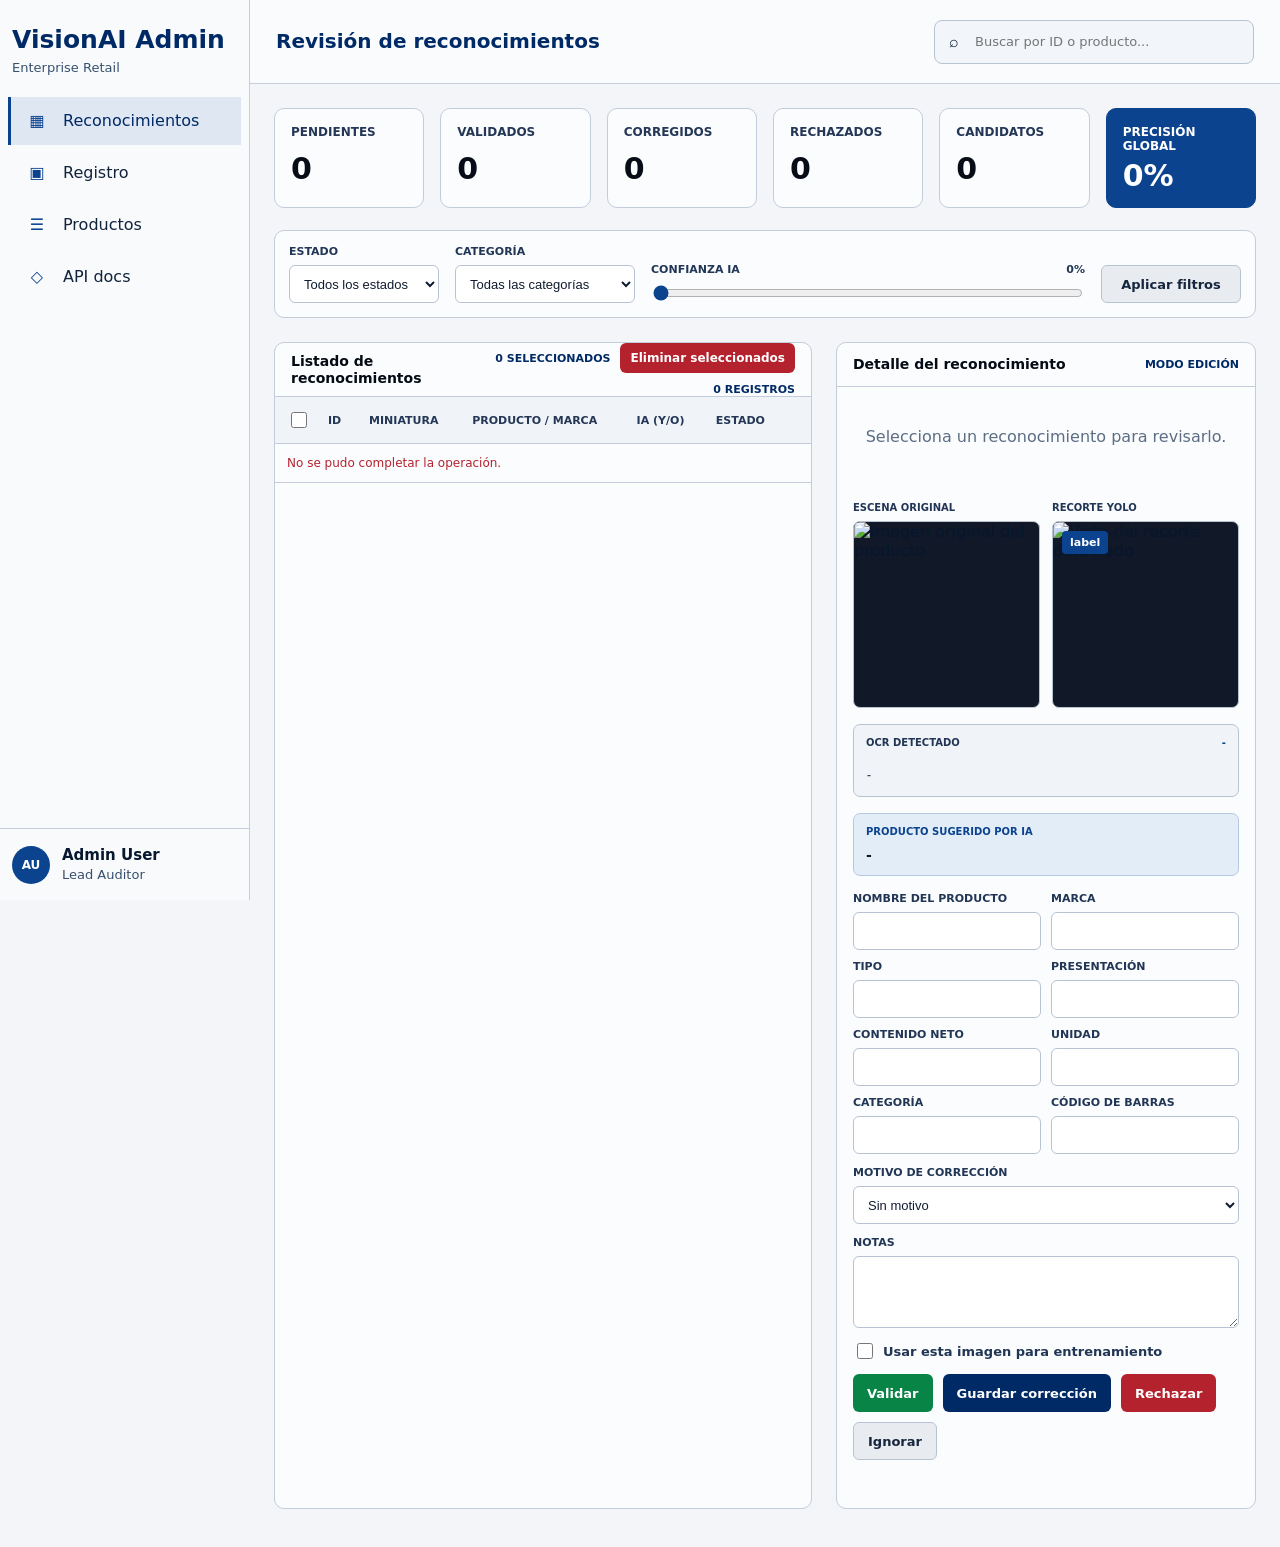
==== app/web/admin.html @ ff8426c8 "mejoras" ====
<!doctype html>
<html lang="es">
  <head>
    <meta charset="utf-8" />
    <meta name="viewport" content="width=device-width, initial-scale=1" />
    <title>VisionAI Admin</title>
    <link rel="stylesheet" href="static/styles.css?v=4" />
  </head>
  <body class="admin-body">
    <aside class="admin-sidebar">
      <div class="admin-brand">
        <strong>VisionAI Admin</strong>
        <span>Enterprise Retail</span>
      </div>
      <nav class="admin-nav" aria-label="Administración">
        <a href="/admin" class="is-active"><span>▦</span> Reconocimientos</a>
        <a href="/"><span>▣</span> Registro</a>
        <a href="/productos"><span>☰</span> Productos</a>
        <a href="/docs"><span>◇</span> API docs</a>
      </nav>
      <div class="admin-user">
        <div class="admin-avatar">AU</div>
        <div>
          <strong>Admin User</strong>
          <span>Lead Auditor</span>
        </div>
      </div>
    </aside>

    <main class="admin-main">
      <header class="admin-topbar">
        <h1>Revisión de reconocimientos</h1>
        <div class="admin-search">
          <span aria-hidden="true">⌕</span>
          <input id="admin-search-input" type="search" placeholder="Buscar por ID o producto..." />
        </div>
      </header>

      <section class="admin-metrics" aria-label="Métricas de revisión">
        <article class="metric-card">
          <span>Pendientes</span>
          <strong id="metric-pending">0</strong>
        </article>
        <article class="metric-card">
          <span>Validados</span>
          <strong id="metric-validated">0</strong>
        </article>
        <article class="metric-card">
          <span>Corregidos</span>
          <strong id="metric-corrected">0</strong>
        </article>
        <article class="metric-card">
          <span>Rechazados</span>
          <strong id="metric-rejected">0</strong>
        </article>
        <article class="metric-card">
          <span>Candidatos</span>
          <strong id="metric-training">0</strong>
        </article>
        <article class="metric-card metric-card--primary">
          <span>Precisión global</span>
          <strong id="metric-precision">0%</strong>
        </article>
      </section>

      <section class="admin-filters" aria-label="Filtros">
        <label>
          <span>Estado</span>
          <select id="status-filter">
            <option value="all">Todos los estados</option>
            <option value="pending_review">Pendientes</option>
            <option value="validated">Validados</option>
            <option value="corrected">Corregidos</option>
            <option value="rejected">Rechazados</option>
            <option value="duplicate">Duplicados</option>
            <option value="ignored">Ignorados</option>
          </select>
        </label>
        <label>
          <span>Categoría</span>
          <select id="category-filter">
            <option value="all">Todas las categorías</option>
          </select>
        </label>
        <label class="confidence-filter">
          <span>Confianza IA <b id="confidence-label">0%</b></span>
          <input id="confidence-filter" type="range" min="0" max="100" step="5" value="0" />
        </label>
        <button id="apply-filters" class="admin-button admin-button--muted" type="button">Aplicar filtros</button>
      </section>

      <section class="admin-workspace">
        <section class="review-list" aria-label="Listado de reconocimientos">
          <div class="admin-panel-heading">
            <h2>Listado de reconocimientos</h2>
            <div class="bulk-actions">
              <span id="selected-count">0 seleccionados</span>
              <button id="bulk-delete" class="admin-button admin-button--danger" type="button" disabled>
                Eliminar seleccionados
              </button>
              <span id="list-count">0 registros</span>
            </div>
          </div>
          <div class="review-table-wrap">
            <table class="review-table">
              <thead>
                <tr>
                  <th>
                    <input id="select-all-records" class="row-check" type="checkbox" aria-label="Seleccionar todos" />
                  </th>
                  <th>ID</th>
                  <th>Miniatura</th>
                  <th>Producto / Marca</th>
                  <th>IA (Y/O)</th>
                  <th>Estado</th>
                  <th></th>
                </tr>
              </thead>
              <tbody id="review-table-body"></tbody>
            </table>
            <div id="review-empty" class="review-empty" hidden>
              Aún no hay reconocimientos. Analiza productos desde la pantalla de Registro.
            </div>
          </div>
        </section>

        <section class="review-detail" aria-label="Detalle del reconocimiento">
          <div class="admin-panel-heading">
            <h2>Detalle del reconocimiento</h2>
            <span id="detail-mode">Modo edición</span>
          </div>

          <div id="detail-empty" class="detail-empty">
            Selecciona un reconocimiento para revisarlo.
          </div>

          <div id="detail-content" hidden>
            <div class="image-review-grid">
              <div>
                <span class="detail-label">Escena original</span>
                <img id="detail-original-image" alt="Imagen original del producto" />
              </div>
              <div>
                <span class="detail-label">Recorte YOLO</span>
                <div class="crop-box">
                  <img id="detail-crop-image" alt="Vista del recorte detectado" />
                  <span id="detail-class-badge" class="class-badge">label</span>
                </div>
              </div>
            </div>

            <section class="ocr-review-box">
              <div>
                <span class="detail-label">OCR detectado</span>
                <strong id="detail-ocr-confidence">-</strong>
              </div>
              <p id="detail-ocr-text">-</p>
            </section>

            <section class="ai-suggestion-box">
              <span>Producto sugerido por IA</span>
              <strong id="detail-ai-suggestion">-</strong>
            </section>

            <form id="review-form" class="review-form">
              <div class="review-form-grid">
                <label>
                  Nombre del producto
                  <input id="review-name" name="final_nombre_producto" type="text" maxlength="200" />
                </label>
                <label>
                  Marca
                  <input id="review-brand" name="final_marca" type="text" maxlength="120" />
                </label>
                <label>
                  Tipo
                  <input id="review-type" name="final_tipo_producto" type="text" maxlength="120" />
                </label>
                <label>
                  Presentación
                  <input id="review-presentation" name="final_presentacion" type="text" maxlength="120" />
                </label>
                <label>
                  Contenido neto
                  <input id="review-content" name="final_contenido_neto" type="text" maxlength="60" />
                </label>
                <label>
                  Unidad
                  <input id="review-unit" name="final_unidad_medida" type="text" maxlength="20" />
                </label>
                <label>
                  Categoría
                  <input id="review-category" name="final_categoria_sugerida" type="text" maxlength="120" />
                </label>
                <label>
                  Código de barras
                  <input id="review-barcode" name="final_codigo_barras" type="text" maxlength="64" />
                </label>
              </div>

              <label class="review-reason">
                Motivo de corrección
                <select id="review-reason" name="failure_reason">
                  <option value="">Sin motivo</option>
                  <option value="ocr_failed">OCR falló</option>
                  <option value="yolo_bad_crop">YOLO recortó mal</option>
                  <option value="wrong_brand">Marca incorrecta</option>
                  <option value="wrong_content">Contenido neto incorrecto</option>
                  <option value="wrong_category">Categoría incorrecta</option>
                  <option value="blurry_image">Imagen borrosa</option>
                  <option value="duplicate_product">Producto duplicado</option>
                </select>
              </label>

              <label class="review-notes">
                Notas
                <textarea id="review-notes" name="review_notes" maxlength="500"></textarea>
              </label>

              <label class="training-toggle">
                <input id="review-training" name="use_for_training" type="checkbox" />
                Usar esta imagen para entrenamiento
              </label>

              <div class="review-actions">
                <button class="admin-button admin-button--success" type="button" data-action="validated">Validar</button>
                <button class="admin-button admin-button--primary" type="button" data-action="corrected">Guardar corrección</button>
                <button class="admin-button admin-button--danger" type="button" data-action="rejected">Rechazar</button>
                <button class="admin-button admin-button--muted" type="button" data-action="ignored">Ignorar</button>
              </div>
              <p id="review-status" class="status-text" role="status"></p>
            </form>
          </div>
        </section>
      </section>
    </main>

    <script src="static/admin.js?v=4" defer></script>
  </body>
</html>
---- app/web/static/styles.css ----
:root {
  color-scheme: light;
  --bg: #f7f8fa;
  --panel: #ffffff;
  --ink: #172026;
  --muted: #65717c;
  --line: #d9e0e7;
  --accent: #0b6f6a;
  --accent-dark: #075652;
  --danger: #9b1c31;
  --danger-bg: #fff1f3;
  --shadow: 0 18px 45px rgba(23, 32, 38, 0.08);
}

* {
  box-sizing: border-box;
}

body {
  margin: 0;
  min-height: 100vh;
  background: var(--bg);
  color: var(--ink);
  font-family:
    Inter, ui-sans-serif, system-ui, -apple-system, BlinkMacSystemFont, "Segoe UI", sans-serif;
  letter-spacing: 0;
}

button,
input {
  font: inherit;
}

.app-shell {
  width: min(1180px, calc(100% - 32px));
  margin: 0 auto;
  padding: 28px 0;
}

.topbar {
  display: flex;
  align-items: center;
  justify-content: space-between;
  gap: 20px;
  margin-bottom: 22px;
}

.eyebrow {
  margin: 0 0 6px;
  color: var(--accent);
  font-size: 12px;
  font-weight: 800;
  letter-spacing: 0;
  text-transform: uppercase;
}

h1,
h2,
h3,
p,
dl,
dd {
  margin: 0;
}

h1 {
  font-size: 28px;
  line-height: 1.14;
}

h2 {
  min-height: 38px;
  font-size: 32px;
  line-height: 1.18;
}

h3 {
  margin-bottom: 12px;
  font-size: 15px;
  line-height: 1.2;
}

.docs-link {
  flex: 0 0 auto;
  color: var(--accent);
  font-weight: 800;
  text-decoration: none;
}

.docs-link:hover {
  color: var(--accent-dark);
}

.topnav {
  display: flex;
  gap: 16px;
  align-items: center;
}

.topnav a {
  color: var(--muted);
  font-weight: 750;
  text-decoration: none;
}

.topnav a:hover {
  color: var(--accent-dark);
}

.product-form {
  display: grid;
  gap: 14px;
}

.field {
  display: grid;
  gap: 6px;
  position: relative;
}

.field label {
  color: var(--muted);
  font-size: 12px;
  font-weight: 750;
  text-transform: uppercase;
}

.field input {
  border: 1px solid var(--line);
  border-radius: 8px;
  background: #fff;
  padding: 10px 12px;
  font-size: 15px;
  outline: none;
  transition: border-color 120ms ease, box-shadow 120ms ease;
}

.field input:focus {
  border-color: var(--accent);
  box-shadow: 0 0 0 3px rgba(11, 111, 106, 0.18);
}

.field input.is-invalid {
  border-color: var(--danger);
  background: var(--danger-bg);
}

.field-error {
  color: var(--danger);
  font-size: 12px;
  font-weight: 700;
}

.field-grid {
  display: grid;
  grid-template-columns: repeat(3, minmax(0, 1fr));
  gap: 12px;
}

.form-actions {
  display: flex;
  align-items: center;
  gap: 14px;
}

.form-actions .primary-button {
  min-width: 200px;
}

.autocomplete {
  position: relative;
}

.suggestions {
  position: absolute;
  top: calc(100% + 4px);
  left: 0;
  right: 0;
  margin: 0;
  padding: 4px;
  list-style: none;
  background: #fff;
  border: 1px solid var(--line);
  border-radius: 8px;
  box-shadow: var(--shadow);
  z-index: 10;
  max-height: 220px;
  overflow: auto;
}

.suggestion {
  display: grid;
  gap: 2px;
  padding: 8px 10px;
  border-radius: 6px;
  cursor: pointer;
}

.suggestion:hover {
  background: #eef8f6;
}

.suggestion--empty {
  color: var(--muted);
  font-size: 13px;
  cursor: default;
}

.suggestion-name {
  font-size: 14px;
  font-weight: 800;
}

.suggestion-meta {
  color: var(--muted);
  font-size: 12px;
}

.modal-backdrop {
  position: fixed;
  inset: 0;
  background: rgba(23, 32, 38, 0.45);
  display: grid;
  place-items: center;
  z-index: 50;
}

.modal-backdrop[hidden] {
  display: none;
}

.modal {
  width: min(720px, calc(100% - 32px));
  max-height: 90vh;
  overflow: auto;
  background: var(--panel);
  border-radius: 10px;
  padding: 22px;
  box-shadow: var(--shadow);
  display: grid;
  gap: 16px;
}

.modal-header {
  display: flex;
  align-items: baseline;
  justify-content: space-between;
}

.modal-actions {
  display: flex;
  gap: 12px;
  justify-content: flex-end;
}

.secondary-button {
  min-height: 44px;
  padding: 0 16px;
  border-radius: 8px;
  border: 1px solid var(--line);
  background: #fff;
  color: var(--ink);
  cursor: pointer;
  font-weight: 750;
}

.secondary-button:hover:not(:disabled) {
  background: #f1f4f6;
}

.products-table {
  width: 100%;
  border-collapse: collapse;
  background: var(--panel);
  border-radius: 8px;
  overflow: hidden;
  box-shadow: var(--shadow);
}

.products-table th,
.products-table td {
  padding: 12px 14px;
  text-align: left;
  border-bottom: 1px solid var(--line);
  font-size: 14px;
}

.products-table th {
  background: #fbfcfd;
  color: var(--muted);
  font-size: 12px;
  text-transform: uppercase;
  font-weight: 750;
}

.products-table tr {
  cursor: pointer;
}

.products-table tr:hover td {
  background: #eef8f6;
}

.products-empty {
  padding: 32px;
  text-align: center;
  color: var(--muted);
}

.workspace {
  display: grid;
  grid-template-columns: 390px minmax(0, 1fr);
  gap: 20px;
  align-items: start;
}

.upload-panel,
.result-panel {
  border: 1px solid var(--line);
  border-radius: 8px;
  background: var(--panel);
  box-shadow: var(--shadow);
}

.upload-panel {
  position: sticky;
  top: 18px;
  display: grid;
  gap: 16px;
  padding: 18px;
}

.upload-actions {
  display: grid;
  gap: 12px;
}

.capture-button {
  display: flex;
  align-items: center;
  justify-content: center;
  gap: 10px;
  min-height: 56px;
  padding: 0 18px;
  border-radius: 10px;
  background: var(--accent);
  color: #fff;
  cursor: pointer;
  font-size: 17px;
  font-weight: 850;
  user-select: none;
  -webkit-tap-highlight-color: transparent;
  transition: background-color 150ms ease, transform 80ms ease;
}

.capture-button:hover {
  background: var(--accent-dark);
}

.capture-button:active {
  transform: scale(0.985);
}

.capture-button span:first-child {
  font-size: 22px;
  line-height: 1;
}

.drop-zone {
  display: grid;
  min-height: 118px;
  place-items: center;
  gap: 6px;
  border: 1px dashed #9fb0bd;
  border-radius: 8px;
  background: #fbfcfd;
  color: var(--muted);
  cursor: pointer;
  text-align: center;
  transition:
    border-color 150ms ease,
    background-color 150ms ease,
    color 150ms ease;
}

.drop-zone input {
  position: absolute;
  width: 1px;
  height: 1px;
  overflow: hidden;
  clip: rect(0 0 0 0);
}

.drop-zone.is-dragging,
.drop-zone:hover {
  border-color: var(--accent);
  background: #eef8f6;
  color: var(--ink);
}

.drop-title {
  color: var(--ink);
  font-size: 19px;
  font-weight: 850;
}

.drop-subtitle {
  max-width: 90%;
  overflow-wrap: anywhere;
  font-size: 13px;
}

.preview-frame {
  position: relative;
  display: grid;
  min-height: 260px;
  overflow: hidden;
  place-items: center;
  border: 1px solid var(--line);
  border-radius: 8px;
  background:
    linear-gradient(45deg, #f1f4f6 25%, transparent 25%),
    linear-gradient(-45deg, #f1f4f6 25%, transparent 25%),
    linear-gradient(45deg, transparent 75%, #f1f4f6 75%),
    linear-gradient(-45deg, transparent 75%, #f1f4f6 75%);
  background-position:
    0 0,
    0 10px,
    10px -10px,
    -10px 0;
  background-size: 20px 20px;
}

.preview-frame img,
.preview-frame video {
  width: 100%;
  height: 100%;
  max-height: 420px;
  object-fit: contain;
  background: #fff;
}

.capture-button--alt {
  background: #2a3743;
}

.capture-button--alt:hover {
  background: #18222b;
}

.capture-button.is-active {
  background: #c0392b;
}

.capture-button.is-active:hover {
  background: #962d20;
}

.webcam-actions {
  display: flex;
  flex-wrap: wrap;
  gap: 10px;
  align-items: center;
  margin-top: 4px;
}

.webcam-actions .primary-button,
.webcam-actions .secondary-button {
  flex: 1 1 140px;
  min-width: 140px;
}

.webcam-device {
  flex: 1 1 200px;
  min-height: 44px;
  padding: 0 10px;
  border: 1px solid var(--line);
  border-radius: 8px;
  background: #fff;
  font-size: 14px;
}

.preview-empty {
  color: var(--muted);
  font-size: 14px;
  font-weight: 700;
}

.primary-button {
  min-height: 48px;
  border: 0;
  border-radius: 8px;
  background: var(--accent);
  color: #fff;
  cursor: pointer;
  font-weight: 850;
}

.primary-button:hover:not(:disabled) {
  background: var(--accent-dark);
}

.primary-button:disabled {
  cursor: not-allowed;
  opacity: 0.45;
}

.status-text {
  min-height: 20px;
  color: var(--muted);
  font-size: 14px;
}

.status-text.is-error {
  color: var(--danger);
}

.result-panel {
  display: grid;
  gap: 18px;
  padding: 22px;
}

.result-heading {
  padding-bottom: 14px;
  border-bottom: 1px solid var(--line);
}

.product-grid {
  display: grid;
  grid-template-columns: repeat(5, minmax(0, 1fr));
  gap: 12px;
}

.product-grid div,
.trace-grid section,
.ocr-panel {
  min-width: 0;
  border: 1px solid var(--line);
  border-radius: 8px;
  background: #fbfcfd;
  padding: 14px;
}

dt {
  margin-bottom: 4px;
  color: var(--muted);
  font-size: 12px;
  font-weight: 750;
  text-transform: uppercase;
}

dd {
  min-height: 24px;
  overflow-wrap: anywhere;
  font-size: 16px;
  font-weight: 800;
}

.warnings {
  border: 1px solid #f0b3bd;
  border-radius: 8px;
  background: var(--danger-bg);
  color: var(--danger);
  padding: 12px 14px;
  font-size: 14px;
  font-weight: 700;
}

.trace-grid {
  display: grid;
  grid-template-columns: 1.2fr 0.8fr;
  gap: 12px;
}

.trace-grid dl {
  display: grid;
  gap: 10px;
}

.trace-grid dd {
  font-size: 14px;
  font-weight: 750;
}

.ocr-panel pre {
  max-height: 190px;
  overflow: auto;
  white-space: pre-wrap;
  overflow-wrap: anywhere;
  color: #2b3842;
  font-family: "SFMono-Regular", Consolas, "Liberation Mono", monospace;
  font-size: 13px;
  line-height: 1.55;
}

@media (max-width: 920px) {
  .workspace,
  .trace-grid {
    grid-template-columns: 1fr;
  }

  .upload-panel {
    position: static;
  }

  .product-grid,
  .field-grid {
    grid-template-columns: repeat(2, minmax(0, 1fr));
  }
}

@media (max-width: 560px) {
  .app-shell {
    width: min(100% - 20px, 1180px);
    padding: 18px 0;
  }

  .topbar {
    align-items: flex-start;
    flex-direction: column;
  }

  h1 {
    font-size: 24px;
  }

  h2 {
    font-size: 26px;
  }

  .product-grid,
  .field-grid {
    grid-template-columns: 1fr;
  }

  .capture-button {
    min-height: 60px;
    font-size: 18px;
  }

  .drop-zone {
    min-height: 80px;
  }

  .preview-frame {
    min-height: 200px;
  }

  .preview-frame img {
    max-height: 320px;
  }

  .primary-button {
    min-height: 54px;
    font-size: 16px;
  }

  input,
  select,
  textarea {
    font-size: 16px; /* prevents iOS auto-zoom on focus */
  }
}

.admin-body {
  display: grid;
  grid-template-columns: 250px minmax(0, 1fr);
  min-height: 100vh;
  background: #f3f5f8;
  color: #06172f;
}

.admin-sidebar {
  position: sticky;
  top: 0;
  display: grid;
  grid-template-rows: auto 1fr auto;
  height: 100vh;
  border-right: 1px solid #c5ceda;
  background: #f8fafc;
}

.admin-brand {
  display: grid;
  gap: 6px;
  padding: 26px 12px 22px;
}

.admin-brand strong {
  color: #002a66;
  font-size: 25px;
  line-height: 1.1;
}

.admin-brand span,
.admin-user span {
  color: #37506d;
  font-size: 13px;
}

.admin-nav {
  display: grid;
  align-content: start;
  gap: 4px;
  padding: 0 8px;
}

.admin-nav a {
  display: flex;
  align-items: center;
  gap: 14px;
  min-height: 48px;
  padding: 0 14px;
  border-left: 3px solid transparent;
  color: #12233c;
  font-size: 16px;
  text-decoration: none;
}

.admin-nav a:hover,
.admin-nav a.is-active {
  border-left-color: #0b438f;
  background: #dfe7f2;
  color: #002a66;
}

.admin-nav span {
  width: 24px;
  color: #0b438f;
  font-weight: 900;
  text-align: center;
}

.admin-user {
  display: grid;
  grid-template-columns: 38px minmax(0, 1fr);
  gap: 12px;
  align-items: center;
  min-height: 72px;
  padding: 12px;
  border-top: 1px solid #c5ceda;
}

.admin-avatar {
  display: grid;
  width: 38px;
  height: 38px;
  place-items: center;
  border-radius: 999px;
  background: #0b438f;
  color: #fff;
  font-size: 12px;
  font-weight: 900;
}

.admin-user strong {
  display: block;
  font-size: 15px;
}

.admin-main {
  min-width: 0;
}

.admin-topbar {
  display: flex;
  align-items: center;
  justify-content: space-between;
  gap: 24px;
  min-height: 84px;
  padding: 0 26px;
  border-bottom: 1px solid #c5ceda;
  background: #f9fbfd;
}

.admin-topbar h1 {
  color: #002a66;
  font-size: 20px;
}

.admin-search {
  display: flex;
  align-items: center;
  gap: 14px;
  width: min(320px, 100%);
  min-height: 44px;
  padding: 0 14px;
  border: 1px solid #b9c4d2;
  border-radius: 8px;
  background: #f2f5f9;
}

.admin-search input {
  width: 100%;
  border: 0;
  outline: 0;
  background: transparent;
  color: #15243a;
  font-size: 13px;
}

.admin-metrics {
  display: grid;
  grid-template-columns: repeat(6, minmax(140px, 1fr));
  gap: 16px;
  padding: 24px 24px 22px;
}

.metric-card {
  display: grid;
  gap: 8px;
  min-height: 96px;
  padding: 16px;
  border: 1px solid #c3ccda;
  border-radius: 10px;
  background: #fbfcfe;
}

.metric-card span {
  color: #243756;
  font-size: 12px;
  font-weight: 800;
  text-transform: uppercase;
}

.metric-card strong {
  color: #070d17;
  font-size: 30px;
  line-height: 1;
}

.metric-card--primary {
  border-color: #0b438f;
  background: #0b438f;
}

.metric-card--primary span,
.metric-card--primary strong {
  color: #fff;
}

.admin-filters {
  display: grid;
  grid-template-columns: 150px 180px minmax(220px, 1fr) 140px;
  gap: 16px;
  align-items: end;
  margin: 0 24px 24px;
  padding: 14px;
  border: 1px solid #c3ccda;
  border-radius: 10px;
  background: #fbfcfe;
}

.admin-filters label,
.review-form label {
  display: grid;
  gap: 7px;
  color: #213655;
  font-size: 11px;
  font-weight: 850;
  text-transform: uppercase;
}

.admin-filters select,
.review-form input,
.review-form select,
.review-form textarea {
  width: 100%;
  min-height: 38px;
  border: 1px solid #b8c3d1;
  border-radius: 6px;
  background: #fff;
  padding: 8px 10px;
  color: #101c2f;
  outline: 0;
  font-size: 13px;
}

.confidence-filter span {
  display: flex;
  justify-content: space-between;
}

.confidence-filter input {
  accent-color: #0b438f;
}

.admin-button {
  min-height: 38px;
  border: 0;
  border-radius: 6px;
  padding: 0 14px;
  cursor: pointer;
  font-size: 13px;
  font-weight: 850;
}

.admin-button--primary,
.table-action {
  background: #002a66;
  color: #fff;
}

.admin-button--success {
  background: #098447;
  color: #fff;
}

.admin-button--danger {
  background: #b4232d;
  color: #fff;
}

.admin-button--muted {
  border: 1px solid #b8c3d1;
  background: #e8ecf1;
  color: #16263d;
}

.admin-workspace {
  display: grid;
  grid-template-columns: minmax(500px, 1.35fr) minmax(420px, 0.95fr);
  gap: 24px;
  padding: 0 24px 38px;
}

.review-list,
.review-detail {
  min-width: 0;
  overflow: hidden;
  border: 1px solid #c3ccda;
  border-radius: 10px;
  background: #fbfcfe;
}

.admin-panel-heading {
  display: flex;
  justify-content: space-between;
  align-items: center;
  gap: 12px;
  min-height: 44px;
  padding: 0 16px;
  border-bottom: 1px solid #c3ccda;
}

.admin-panel-heading h2 {
  min-height: 0;
  color: #050b14;
  font-size: 14px;
}

.admin-panel-heading span {
  color: #002a66;
  font-size: 11px;
  font-weight: 850;
  text-transform: uppercase;
}

.bulk-actions {
  display: flex;
  align-items: center;
  justify-content: flex-end;
  gap: 10px;
  flex-wrap: wrap;
}

.bulk-actions .admin-button {
  min-height: 30px;
  padding: 0 10px;
  font-size: 12px;
}

.review-table-wrap {
  min-height: 500px;
  overflow: auto;
}

.review-table {
  width: 100%;
  border-collapse: collapse;
}

.review-table th,
.review-table td {
  padding: 12px;
  border-bottom: 1px solid #c3ccda;
  text-align: left;
  vertical-align: middle;
  font-size: 12px;
}

.review-table th:first-child,
.review-table td:first-child {
  width: 34px;
  padding-right: 6px;
}

.row-check {
  width: 16px;
  height: 16px;
  accent-color: #0b438f;
  cursor: pointer;
}

.review-table th {
  background: #f0f3f7;
  color: #243756;
  font-size: 11px;
  font-weight: 900;
  text-transform: uppercase;
}

.review-table tr {
  cursor: pointer;
}

.review-table tr:hover td,
.review-table tr.is-selected td {
  background: #e7edf5;
}

.review-table td strong,
.review-table td span {
  display: block;
}

.review-table td strong {
  margin-bottom: 3px;
  color: #040913;
  font-size: 13px;
}

.review-table td span {
  color: #213655;
}

.review-thumb {
  width: 40px;
  height: 40px;
  border-radius: 5px;
  object-fit: cover;
  background: #e4e8ee;
}

.good-score {
  color: #009246;
  margin-right: 10px;
}

.low-score {
  color: #d62828;
  margin-right: 10px;
}

.status-pill {
  display: inline-flex;
  align-items: center;
  min-height: 20px;
  padding: 0 9px;
  border-radius: 999px;
  font-size: 10px;
  font-weight: 900;
  text-transform: uppercase;
}

.status-pending_review {
  background: #fff0c2;
  color: #9a5b00;
}

.status-validated {
  background: #d7f8e4;
  color: #007337;
}

.status-corrected,
.status-training_candidate,
.status-used_for_training {
  background: #dceafe;
  color: #0b438f;
}

.status-rejected {
  background: #ffd8dc;
  color: #b4232d;
}

.status-duplicate,
.status-ignored {
  background: #e5e9ef;
  color: #41516a;
}

.table-actions {
  display: flex;
  gap: 8px;
  align-items: center;
}

.table-action {
  min-height: 28px;
  border: 0;
  border-radius: 4px;
  padding: 0 12px;
  cursor: pointer;
  font-size: 12px;
  font-weight: 850;
}

.table-action--danger {
  background: #b4232d;
  color: #fff;
}

.review-empty,
.detail-empty,
.table-loading {
  padding: 40px 20px;
  color: #5c6d84;
  text-align: center;
}

.table-loading.is-error {
  color: #b4232d;
}

.review-detail {
  align-self: start;
}

#detail-content {
  display: grid;
  gap: 16px;
  padding: 16px;
}

.image-review-grid {
  display: grid;
  grid-template-columns: 1fr 1fr;
  gap: 12px;
}

.image-review-grid img {
  display: block;
  width: 100%;
  aspect-ratio: 1 / 1;
  border: 1px solid #b8c3d1;
  border-radius: 7px;
  background: #111827;
  object-fit: cover;
}

.detail-label {
  display: block;
  margin-bottom: 8px;
  color: #213655;
  font-size: 10px;
  font-weight: 900;
  text-transform: uppercase;
}

.crop-box {
  position: relative;
}

.class-badge {
  position: absolute;
  top: 10px;
  left: 10px;
  max-width: calc(100% - 20px);
  overflow: hidden;
  border-radius: 4px;
  background: #0b438f;
  color: #fff;
  padding: 5px 8px;
  font-size: 11px;
  font-weight: 900;
  text-overflow: ellipsis;
  white-space: nowrap;
}

.ocr-review-box,
.ai-suggestion-box {
  display: grid;
  gap: 10px;
  border: 1px solid #b8c3d1;
  border-radius: 7px;
  padding: 12px;
  background: #f0f3f7;
}

.ocr-review-box div {
  display: flex;
  justify-content: space-between;
  gap: 12px;
}

.ocr-review-box p {
  max-height: 90px;
  overflow: auto;
  color: #111827;
  font-size: 12px;
  font-style: italic;
  line-height: 1.5;
}

.ocr-review-box strong {
  color: #0b438f;
  font-size: 10px;
  text-transform: uppercase;
}

.ai-suggestion-box {
  border-color: #b6c8df;
  background: #e2edf8;
}

.ai-suggestion-box span {
  color: #0b438f;
  font-size: 10px;
  font-weight: 900;
  text-transform: uppercase;
}

.ai-suggestion-box strong {
  color: #06172f;
  font-size: 14px;
}

.review-form {
  display: grid;
  gap: 12px;
}

.review-form-grid {
  display: grid;
  grid-template-columns: repeat(2, minmax(0, 1fr));
  gap: 10px;
}

.review-form textarea {
  min-height: 72px;
  resize: vertical;
}

.training-toggle {
  display: flex !important;
  grid-template-columns: none;
  align-items: center;
  gap: 10px;
  text-transform: none !important;
  font-size: 13px !important;
}

.training-toggle input {
  width: 16px;
  min-height: 16px;
  accent-color: #0b438f;
}

.review-actions {
  display: flex;
  flex-wrap: wrap;
  gap: 10px;
}

@media (max-width: 1180px) {
  .admin-body {
    grid-template-columns: 1fr;
  }

  .admin-sidebar {
    position: static;
    height: auto;
  }

  .admin-nav {
    grid-template-columns: repeat(4, minmax(0, 1fr));
    padding-bottom: 10px;
  }

  .admin-user {
    display: none;
  }

  .admin-metrics {
    grid-template-columns: repeat(3, minmax(0, 1fr));
  }

  .admin-workspace {
    grid-template-columns: 1fr;
  }
}

@media (max-width: 720px) {
  .admin-topbar {
    align-items: stretch;
    flex-direction: column;
    padding: 18px;
  }

  .admin-search {
    width: 100%;
  }

  .admin-nav,
  .admin-metrics,
  .admin-filters,
  .image-review-grid,
  .review-form-grid {
    grid-template-columns: 1fr;
  }

  .admin-workspace,
  .admin-metrics {
    padding-left: 14px;
    padding-right: 14px;
  }

  .admin-filters {
    margin-left: 14px;
    margin-right: 14px;
  }
}
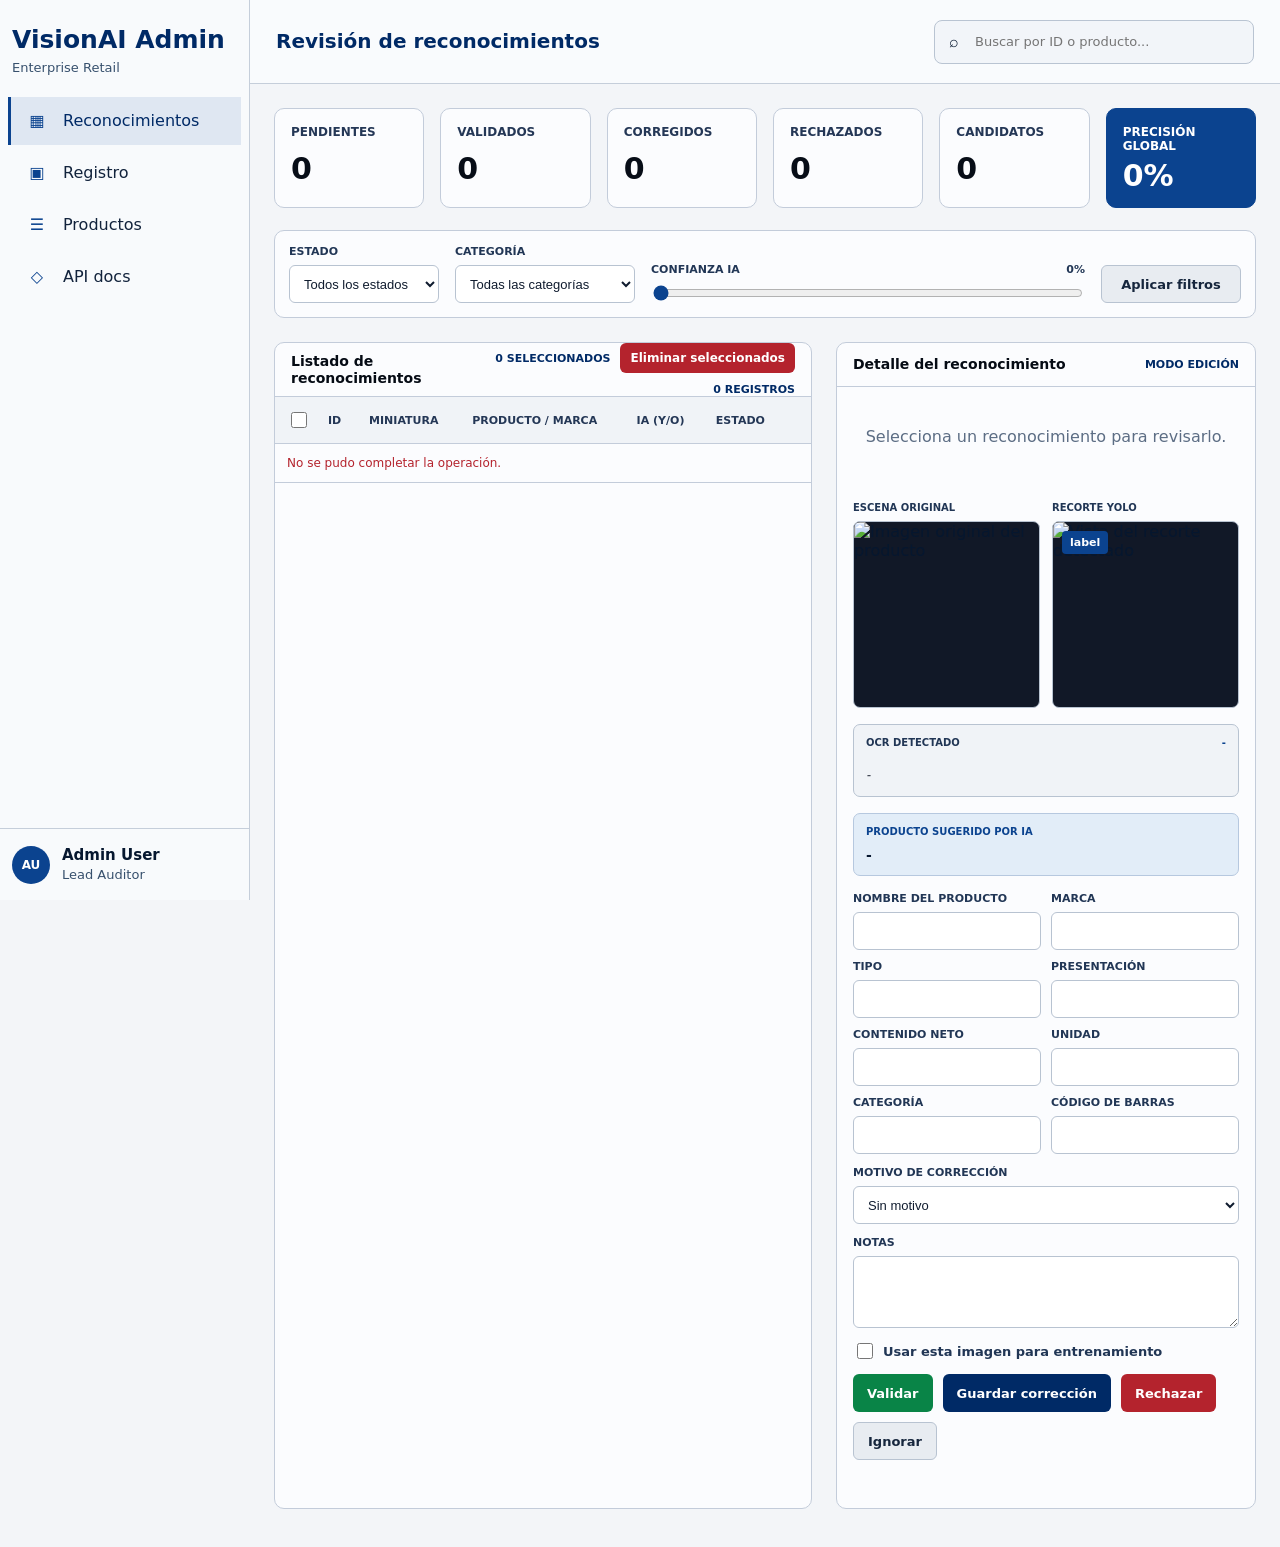
==== commit a3c9f76b: "se mejoro la aplicacion para que lea la categoria" ====
--- a/app/web/admin.html
+++ b/app/web/admin.html
@@ -235,6 +235,6 @@
       </section>
     </main>
 
-    <script src="static/admin.js?v=4" defer></script>
+    <script src="static/admin.js?v=5" defer></script>
   </body>
 </html>
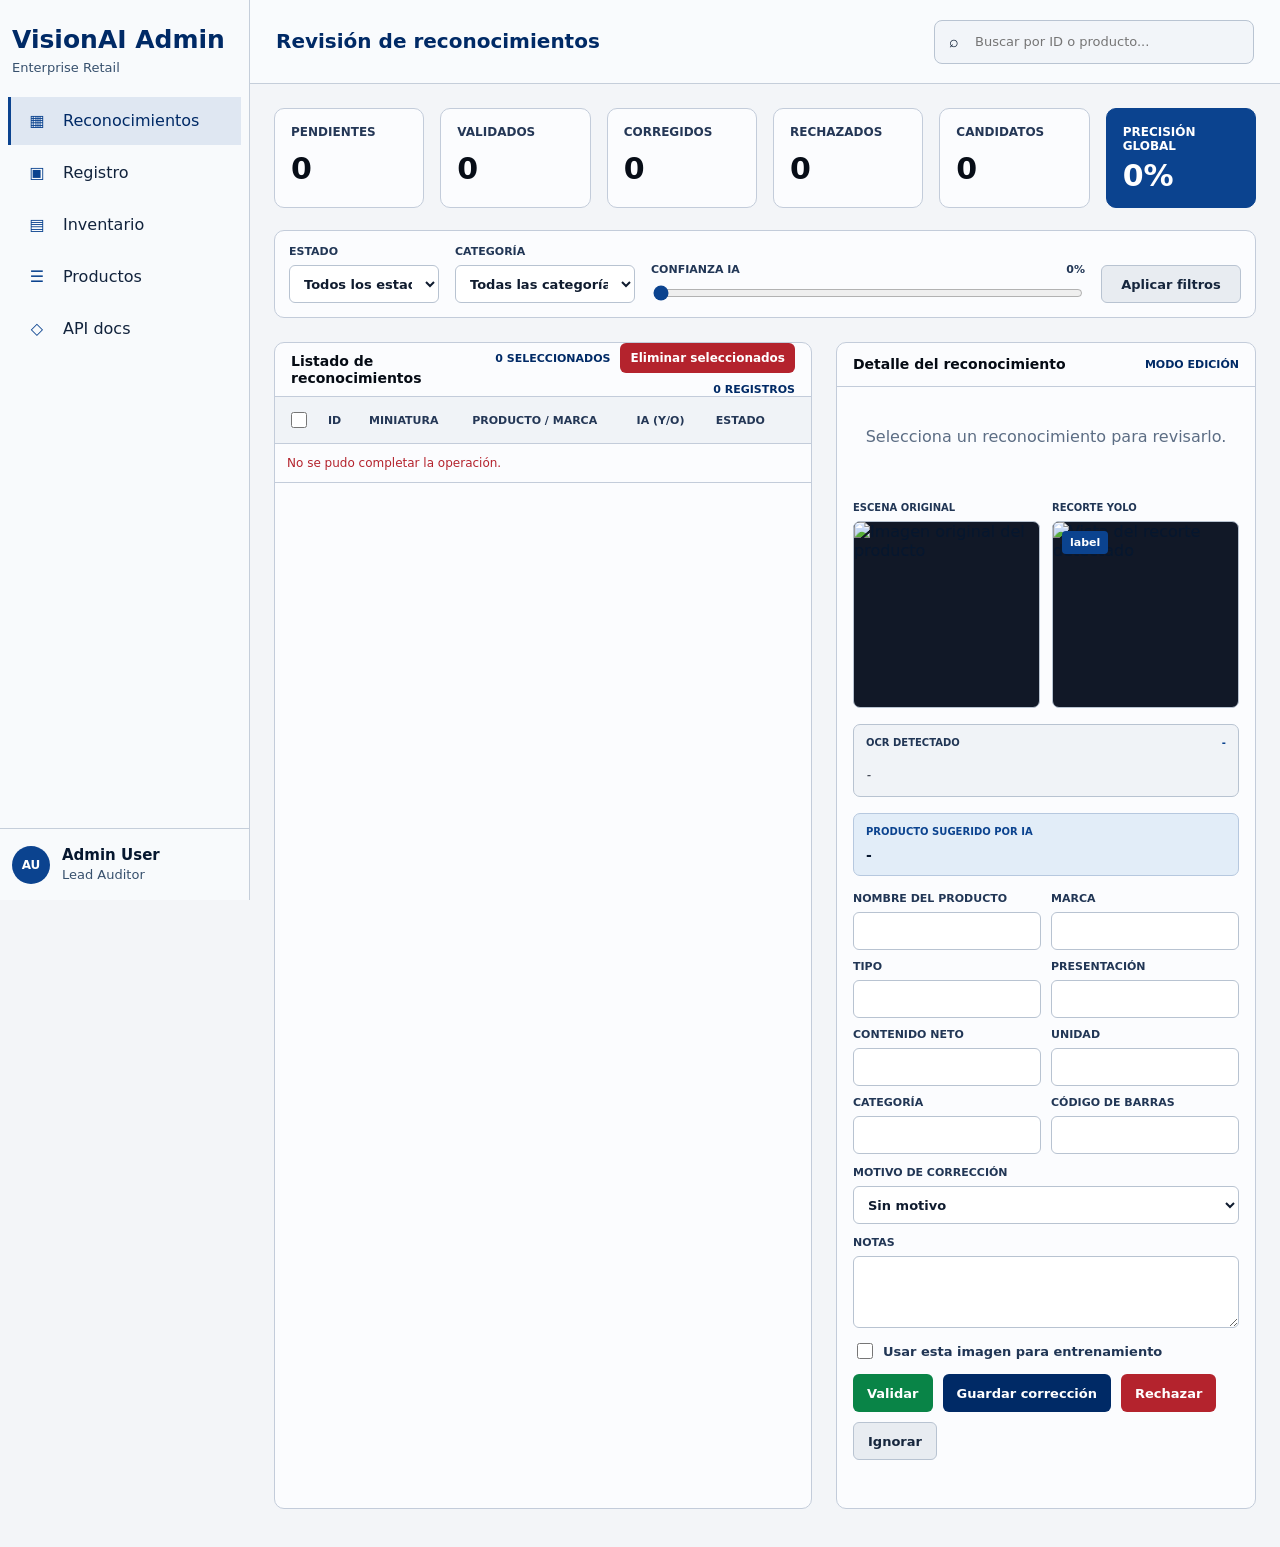
==== commit 54925584: "cambios en inventario" ====
--- a/app/web/admin.html
+++ b/app/web/admin.html
@@ -15,6 +15,7 @@
       <nav class="admin-nav" aria-label="Administración">
         <a href="/admin" class="is-active"><span>▦</span> Reconocimientos</a>
         <a href="/"><span>▣</span> Registro</a>
+        <a href="/inventario"><span>▤</span> Inventario</a>
         <a href="/productos"><span>☰</span> Productos</a>
         <a href="/docs"><span>◇</span> API docs</a>
       </nav>
--- a/app/web/static/styles.css
+++ b/app/web/static/styles.css
@@ -27,7 +27,8 @@
 }
 
 button,
-input {
+input,
+select {
   font: inherit;
 }
 
@@ -165,6 +166,98 @@
 
 .form-actions .primary-button {
   min-width: 200px;
+}
+
+.inventory-layout {
+  display: grid;
+  grid-template-columns: 320px 360px minmax(0, 1fr);
+  gap: 20px;
+  align-items: start;
+}
+
+.inventory-panel {
+  border: 1px solid var(--line);
+  border-radius: 8px;
+  background: var(--panel);
+  box-shadow: var(--shadow);
+}
+
+.inventory-panel > .result-heading,
+.inventory-panel > .inventory-session-form,
+.inventory-panel > .inventory-session-row,
+.inventory-panel > .status-text {
+  padding-left: 18px;
+  padding-right: 18px;
+}
+
+.inventory-panel > .result-heading {
+  padding-top: 18px;
+}
+
+.inventory-session-form {
+  display: grid;
+  gap: 12px;
+  padding-top: 14px;
+}
+
+.inventory-session-row {
+  display: grid;
+  grid-template-columns: minmax(0, 1fr) auto;
+  gap: 10px;
+  align-items: end;
+  padding-top: 14px;
+}
+
+.inventory-panel > .status-text {
+  padding-top: 10px;
+  padding-bottom: 18px;
+}
+
+.inventory-dashboard {
+  display: grid;
+  grid-template-columns: 360px minmax(0, 1fr);
+  gap: 20px;
+  margin-top: 20px;
+}
+
+.inventory-summary {
+  display: grid;
+  gap: 10px;
+  padding: 14px;
+}
+
+.inventory-summary-item {
+  display: grid;
+  grid-template-columns: minmax(0, 1fr) auto auto;
+  gap: 10px;
+  align-items: center;
+  padding: 12px;
+  border: 1px solid var(--line);
+  border-radius: 8px;
+  background: #fbfcfd;
+}
+
+.inventory-summary-item strong,
+.inventory-summary-item span {
+  overflow-wrap: anywhere;
+}
+
+.inventory-summary-item strong {
+  font-size: 14px;
+}
+
+.inventory-summary-item span {
+  color: var(--muted);
+  font-size: 12px;
+}
+
+.inventory-summary-item b {
+  color: var(--accent);
+  font-size: 18px;
+}
+
+.inventory-table-wrap {
+  min-height: 260px;
 }
 
 .autocomplete {
@@ -596,7 +689,9 @@
 
 @media (max-width: 920px) {
   .workspace,
-  .trace-grid {
+  .trace-grid,
+  .inventory-layout,
+  .inventory-dashboard {
     grid-template-columns: 1fr;
   }
 
@@ -661,6 +756,15 @@
   textarea {
     font-size: 16px; /* prevents iOS auto-zoom on focus */
   }
+}
+
+.field select {
+  border: 1px solid var(--line);
+  border-radius: 8px;
+  background: #fff;
+  padding: 10px 12px;
+  font-size: 15px;
+  outline: none;
 }
 
 .admin-body {
@@ -1276,7 +1380,7 @@
   }
 
   .admin-nav {
-    grid-template-columns: repeat(4, minmax(0, 1fr));
+    grid-template-columns: repeat(5, minmax(0, 1fr));
     padding-bottom: 10px;
   }
 
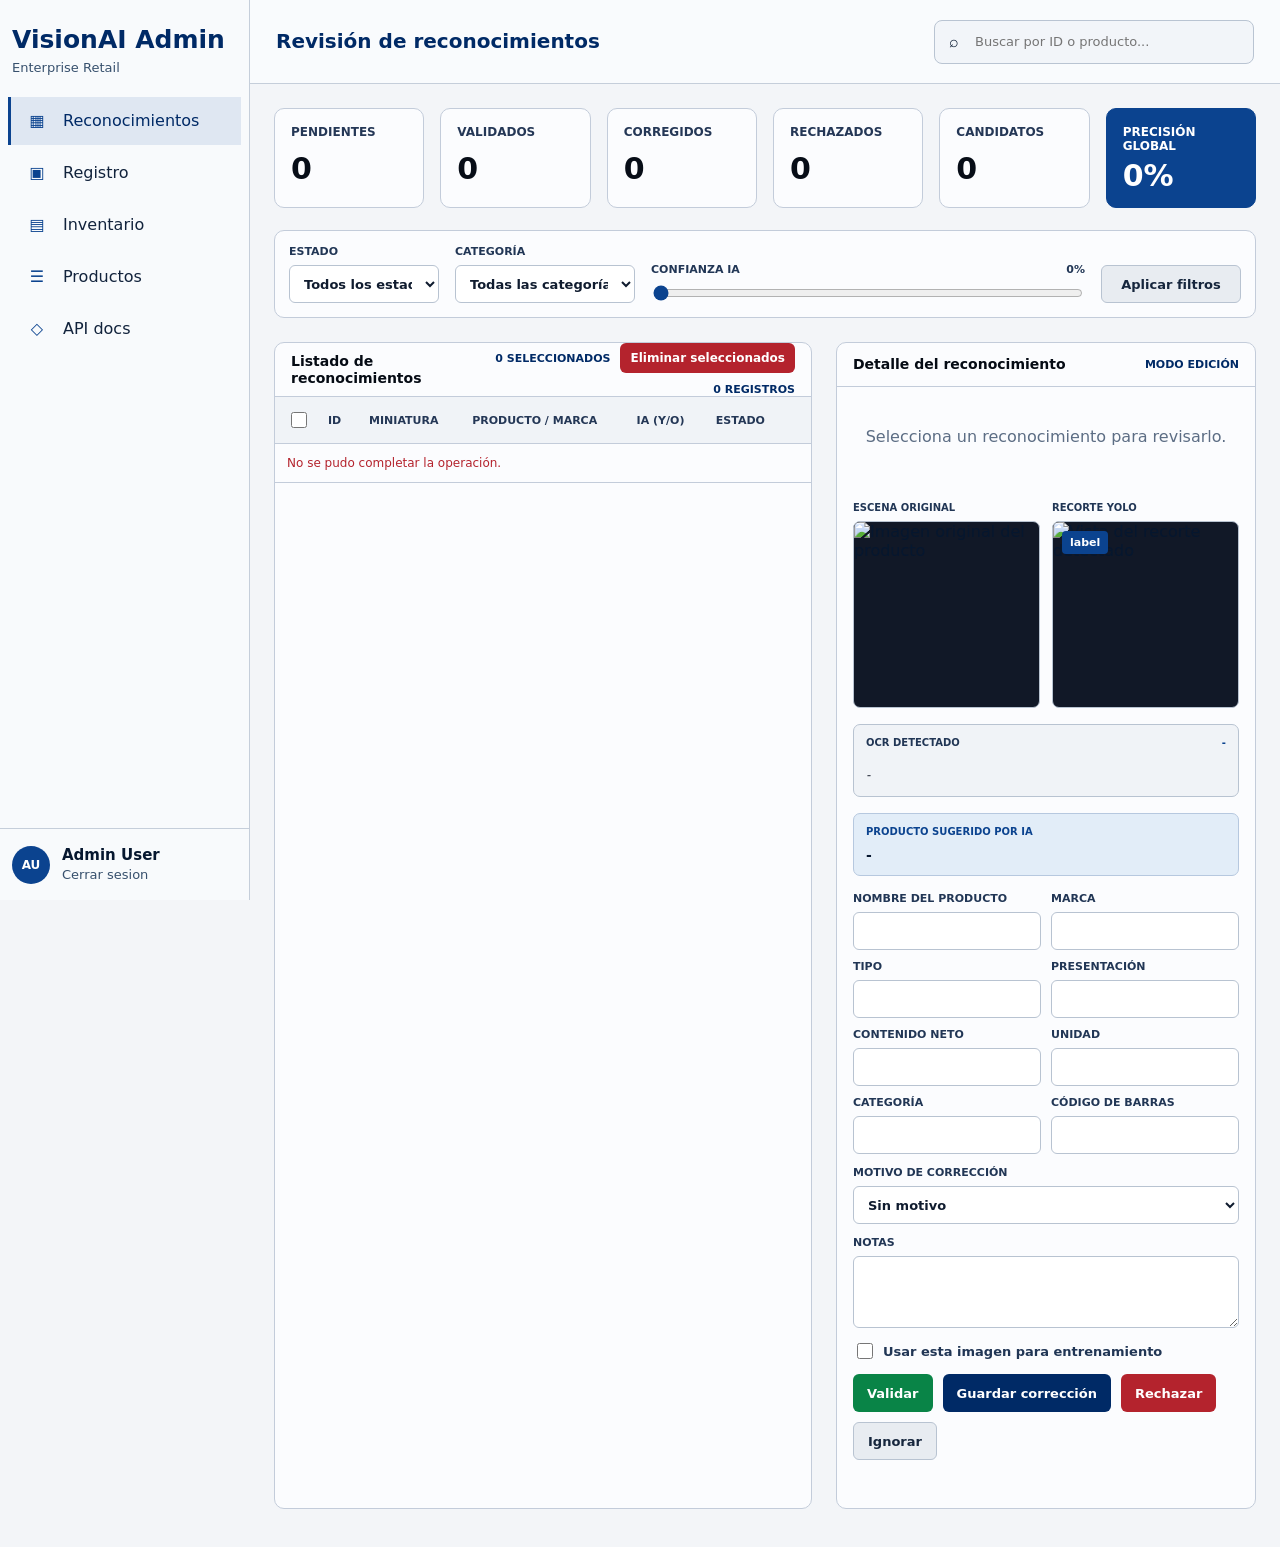
==== commit efc1c997: "mejoras en la aplicacion y BD" ====
--- a/app/web/admin.html
+++ b/app/web/admin.html
@@ -23,7 +23,7 @@
         <div class="admin-avatar">AU</div>
         <div>
           <strong>Admin User</strong>
-          <span>Lead Auditor</span>
+          <a class="admin-logout" href="/logout">Cerrar sesion</a>
         </div>
       </div>
     </aside>
--- a/app/web/static/styles.css
+++ b/app/web/static/styles.css
@@ -767,6 +767,72 @@
   outline: none;
 }
 
+.login-body {
+  display: grid;
+  min-height: 100vh;
+  place-items: center;
+  background: #eef2f7;
+  color: #06172f;
+}
+
+.login-shell {
+  width: min(100% - 32px, 420px);
+}
+
+.login-panel {
+  display: grid;
+  gap: 24px;
+  padding: 30px;
+  border: 1px solid #c5ceda;
+  border-radius: 8px;
+  background: #fff;
+  box-shadow: 0 24px 60px rgba(6, 23, 47, 0.12);
+}
+
+.login-brand {
+  display: grid;
+  gap: 5px;
+}
+
+.login-brand strong {
+  color: #002a66;
+  font-size: 26px;
+  line-height: 1.1;
+}
+
+.login-brand span {
+  color: #37506d;
+  font-size: 14px;
+}
+
+.login-form {
+  display: grid;
+  gap: 16px;
+}
+
+.login-form h1 {
+  margin: 0;
+  font-size: 22px;
+}
+
+.login-form label {
+  display: grid;
+  gap: 8px;
+  color: #15345c;
+  font-size: 13px;
+  font-weight: 800;
+  text-transform: uppercase;
+}
+
+.login-form input {
+  min-height: 44px;
+  border: 1px solid #b8c6d8;
+  border-radius: 8px;
+  padding: 0 12px;
+  font: inherit;
+  text-transform: none;
+}
+
 .admin-body {
   display: grid;
   grid-template-columns: 250px minmax(0, 1fr);
@@ -861,6 +927,17 @@
 .admin-user strong {
   display: block;
   font-size: 15px;
+}
+
+.admin-logout {
+  color: #37506d;
+  font-size: 13px;
+  text-decoration: none;
+}
+
+.admin-logout:hover {
+  color: #0b438f;
+  text-decoration: underline;
 }
 
 .admin-main {
